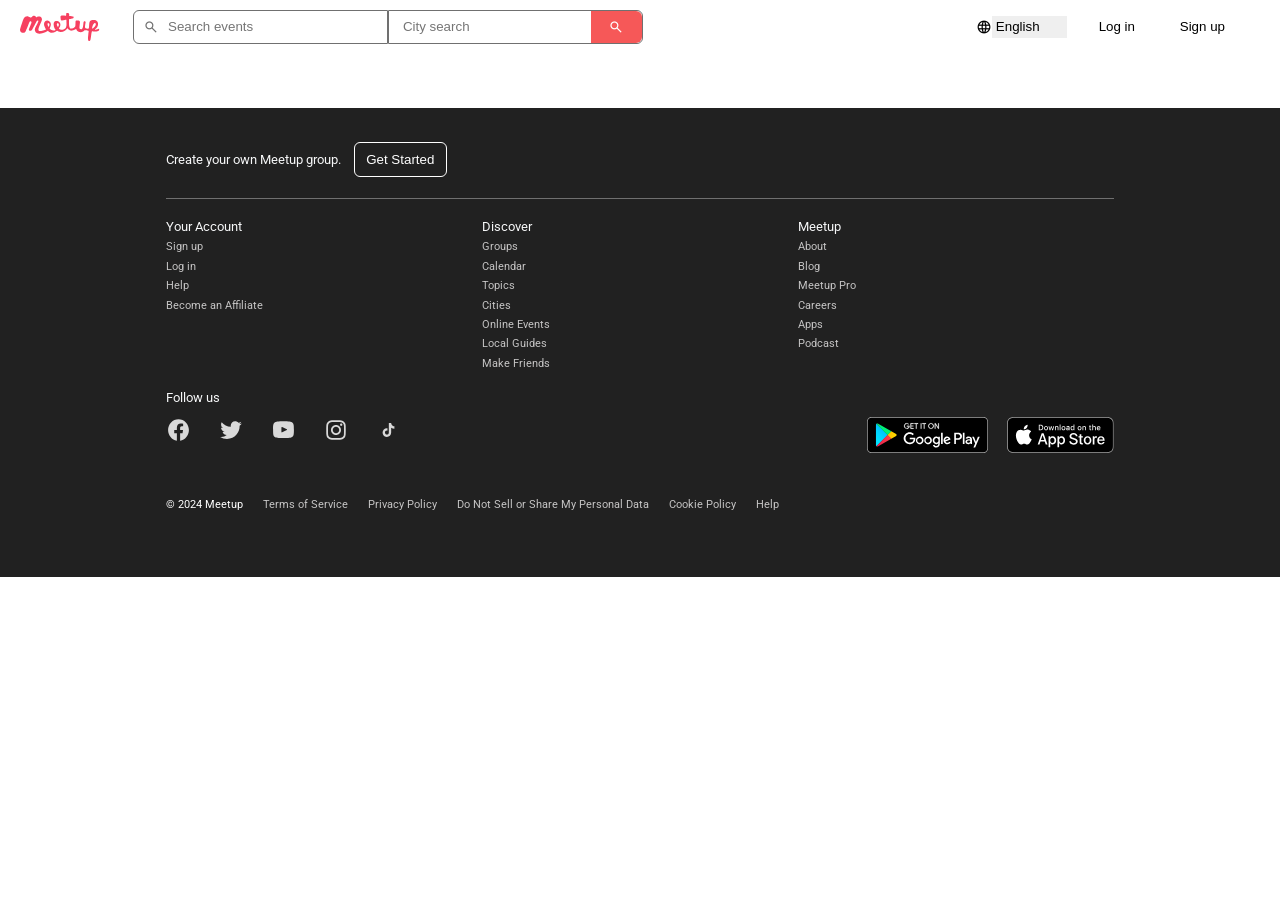
==== secondPage.html @ d99ce8b4 "started a second page" ====
<!DOCTYPE html>
<html lang="en">
<head>
    <meta charset="UTF-8">
    <meta name="viewport" content="width=device-width, initial-scale=1.0">
    <title>Meetup</title>
      <link rel="preconnect" href="https://fonts.googleapis.com">
<link rel="preconnect" href="https://fonts.gstatic.com" crossorigin>
<link href="https://fonts.googleapis.com/css2?family=Roboto:ital,wght@0,100..900;1,100..900&display=swap&subset=cyrillic" rel="stylesheet">
   <link href="https://fonts.googleapis.com/css2?family=Material+Symbols+Outlined" rel="stylesheet">
    <link href="styles/style.css" rel="stylesheet"/>
</head>
<body>

    
    <header>

        <div class="leftHeader">
        <img id="imageMeetup" src="assets/images/SVG.svg" alt="images"/>

        <div class="divSearchEvents">
            <button class="searchEventsBtn">
        <span id="iconHeader" class="material-symbols-outlined">
search
</span>
</button>
        <input type="text" class="searchEventsInput" value="" placeholder="Search events"/>
        </div>

        <div class="divSearchOrt">
<input type="text" class="searchOrt" value="" placeholder="City search"/>
 <button class="searchOrtBtn"> <span id="iconHeader" class="material-symbols-outlined">
search
</span>
</button>
</div>

</div>

<div class="rightHeader">

    <div class="lenguagesDiv">
<span id="iconHeader" class="material-symbols-outlined">
language
</span>
  <select id="language-switcher">
    <option value="en">English</option>
    <option value="deutsch">Deutsch</option>
    <option value="uk">Українська</option>
    <option value="ru">Русский</option>
  </select>
  </div>

<button class="login">Log in</button>
<button class="signUp">Sign up</button>

</div>
    </header>


<div class="mittelTugeser">

<!-- add hear carts -->

</div>
    
<div class="footer">

    <div class="topFooter">
        <p>Create your own Meetup group.</p>
        <button class="getStarted">Get Started</button>
    </div>
    
<div class="linieFooter"></div>

    <div class="mittelFooter">

        <div class="containerForLinks">
            <p id="titel">Your Account</p>
<p>Sign up</p>
<p>Log in</p>
<p>Help</p>
<p>Become an Affiliate</p>
</div>
         <div class="containerForLinks">
           <p id="titel">Discover</p>
<p>Groups</p>
<p>Calendar</p>
<p>Topics</p>
<p>Cities</p>
<p>Online Events</p>
<p>Local Guides</p>
<p>Make Friends</p>
    </div>
         <div class="containerForLinks">
          <p id="titel">Meetup</p>
<p>About</p>
<p>Blog</p>
<p>Meetup Pro</p>
<p>Careers</p>
<p>Apps</p>
<p>Podcast</p>
    </div>
    </div>

    <p id="follow">Follow us</p>

<div class="iconsForFooter">
    <div class="smallIcons">
        <img src="assets/icons/link_Facebook.svg" alt="icons">
        <img src="assets/icons/linkTwitter.svg" alt="icons">
        <img src="assets/icons/link_YouTube.svg" alt="icons">
        <img src="assets/icons/link_Instagram.svg" alt="icons">
     <img src="assets/icons/link_TikTok.svg" alt="icons">
    </div>
    <div class="labelApp">
       <img src="assets/icons/googlePlay.svg" alt="icons">
        <img src="assets/icons/appStore.svg" alt="icons">
    </div>
</div>
<div class="bottomForFooter">
    <p id="date">© 2024 Meetup</p>
    <p>Terms of Service</p>
    <p>Privacy Policy</p>
    <p>Do Not Sell or Share My Personal Data</p>
    <p>Cookie Policy</p>
    <p>Help</p>
</div>
</div>
    <script src="scripts/script.js"></script>
</body>
</html>
---- styles/style.css ----
* {
    margin: 0;
    padding: 0;
    box-sizing: border-box;
    min-width: 0;
}
html {
font-size: clamp(12px, 1vw, 16px);
}
body {
    width: 100%;
    display: flex;
    flex-direction: column;
    align-items: center;
       font-family: 'Roboto', sans-serif;
}
 h1 {
    font-size: 2.6rem;
}
h2 {
font-size: 1.75rem;
}
h3{
font-size: 1.25rem;
}
h4{
font-size: 1.1rem;
}
p {
    font-size: 1rem;
}
 .green, .greenText {
    color: rgba(0, 121, 138, 1);
}
#greyString {
    color: rgba(112, 112, 112, 1);
}
input:hover,
input:focus {
    outline: none;
}
.divSearchEvents2 {
  display: none;
}
header {
display: flex;
 justify-content: space-between;
 align-items: center;
width: 100%;
height: 4.2vw;
font-size: 1rem;
}
.leftHeader {
display: flex;
align-items: center;
height: 2,7vw;
}
header img {
    width: 7.8vw;
    padding-left: 1.6vw;
   margin-right: 2.6vw;
    display: flex;
    justify-content: center;
    align-items: center;
    cursor: pointer;
}

.leftHeader input {
    width: 80%;
    border: none;
}
.searchOrt{
padding-left: 1.1vw;
}
.leftHeader button {
    display: flex;
justify-content: center;
    align-items: center;
    border: none;
     cursor: pointer;
}
.searchEventsBtn {
    background-color: transparent;
      color: rgba(112, 112, 112, 1);
      padding: 0.7vw;
}
#iconHeader {
    font-size: 1.25rem;
}
.searchOrtBtn,.searchEventsBtn2{
     border-top-right-radius: 6px;
    border-bottom-right-radius: 6px;
    background-color: rgba(246, 88, 88, 1);
      color: white;
       border: none;  
       display: flex;
       justify-content: center;
       align-items: center;
       width: 20%;
}

.leftHeader button:hover {
    color: black;
    transition: 0.2s;
}
.leftHeader button:active{
    background-color: rgb(206, 203, 203);
    transition: 0.3s;
}
.divSearchEvents, .divSearchOrt {
    display: flex;
    border:1px solid rgba(112, 112, 112, 1);
     transition: all 0.3s ease;
     width: 19.9vw;
     height: 2.7vw;
}
 .divSearchEvents {
    border-top-left-radius: 6px;
    border-bottom-left-radius: 6px;
 }
.divSearchOrt {
   border-top-right-radius: 6px;
   border-bottom-right-radius: 6px;
    }

.rightHeader {
    display: flex;
    align-items: center;
    flex-shrink: 1; 
    gap: clamp(0.75rem, 1.5vw, 1.5vw);
    margin-right: 3.3vw;
}
.lenguagesDiv {
    display: flex;
    align-items: center;
}
#language-switcher{
    border: none;
    appearance: none;
    padding: 0.3vw;
}
.rightHeader button {
    cursor: pointer;
justify-content: center;
    align-items: center;
border: none;
    background-color: transparent;
    padding: 0.52vw 1vw;
      border-radius: 6px;
}
.rightHeader button:hover{
    background-color: rgba(0, 121, 138, 1);
    color: white;
    transition: 0.2s;
}
.rightHeader button:active{
    background-color: rgb(2, 71, 80);
    transition: 0.2s;
}

/* ----------- 2 часть -----------*/
.mittelTugeser {
       display: flex;
    flex-direction: column;
     width: 79.1vw;
}
.containerForButtonNextPage{
    display: flex;
    flex-wrap: wrap;
    align-items: center;
   margin-top: 6vw;
   margin-bottom: 5.3vw;
    gap: 3.6vw;
}
.nextPageLeft {
    display: flex;
    flex-direction: column;
    gap: 1.6vw;
    width: 39.7vw;
    padding-right: 0.5vw;
}

.nextPageLeft p {
    line-height: 1.5;
}
.joinMeetup {
    color:white;
    background-color: rgba(0, 121, 138, 1);
    border-radius: 5px;
    width: 8.3vw;
   padding: 0.52vw 1vw;
    border: none;
    cursor: pointer;
}
.nextPageRight {
    display: flex;
    justify-content: center;
align-items: center;
}
.nextPageRight img{
   width: 24.6vw;
   height: 17.8vw;
}

/* ----------- 3 часть -----------*/

.leftEditSearch, .carts, .goingAndPrice {
    display: flex; 
    align-items: center; 
}

.editSearchOrt, .editSearchOrtBtn {
    background-color: transparent;
    border: none;
    color: rgba(0, 121, 138, 1);
     font-size: 1rem;
}
.goingAndPrice, .goingAndPrice span, #calender {
display: flex;
  align-items: center;
}
.goingAndPrice {
  gap:0.99rem;  
}
.goingAndPrice span {
gap: 0.39rem;
}
.eventsNearDiv, .upcomingOnlineEventsDiv{
    display: flex;
    flex-wrap: wrap;
     gap: clamp(1rem, 2vw, 2.4vw);
     justify-content: space-between;
}

.topEditSearchOrt, .upcomingTitel {
      display: flex; 
    align-items: center; 
    width: 100%;
    justify-content: space-between;
    padding: 1rem 0;
}
.upcomingOnlineEventsDiv {
    margin-top: 2.6vw;
    margin-bottom: 1.6vw;
}

.divEditSearchOrt{
    display: flex;
    align-items: center;
    padding: 0.8vw;
    border-radius: 6px;
    background-color: rgba(151, 202, 209, 0.12);
    width: 15.4vw;
    font-size: 1.2rem;
    margin-left: 1vw;
}
.editSearchOrt{
    flex: 1;
    min-width: 0;
}

.editSearchOrtBtn{
    display: flex;
    justify-content: center;
    align-items: center;
}
.editSearchOrtBtn span {
    font-size: clamp(16px, 1.5vw, 22px);
}

.editSearchOrt::placeholder {
    color: rgba(0, 121, 138, 1);
}
.carts{
    flex-direction: column;
    justify-content: flex-start;
    align-items: flex-start;
    width: 18vw;
    min-width: 220px;
    min-height: 26.4vw;
   gap:0.75rem;
}
.textCarts {
     flex-direction: column;
    justify-content: flex-start;
    align-items: flex-start;
     min-width: 220px;  
display: flex;
    padding-right: 1vw;
}
.carts img {
  width: 100%;
  height: auto;
  object-fit: cover;
}
#stringCategory{
    display: flex;
    align-items: center;
    color: rgba(112, 112, 112, 1);
    height: 2.6vw 3.7vw;
}
#calender {
    gap: 0.5rem;
}
/*--------- 4 часть  -----------*/

#hendHochImg {
   display: none;
  }
.conteiner-MeetUp {
    background-color: rgba(151, 202, 209, 0.08);
    display: flex;
    justify-content: center;
    align-items: center;
    height: auto;
    width: 100%;
    margin: 3.4vw 0 4.2vw 0;
    padding: 2.4vw ;
}

.right-MeetUp {
    width: 48.9vw;
    padding-right: 4.9vw;
    display: flex;
    flex-direction: column;
    gap: 1vw;
     line-height: 1.5;
}
.hendHochImg2 {
    width: 22.5vw;
    height: 13vw;
    margin: 1.3vw 0;
}
.signUpRed{
    color: white;
    background-color: rgba(227, 35, 89, 1);
    border-radius: 5px;
    border: none;
    width: 12.7vw;
    height: 2.6vw;
}

/*--------- 5 часть  -----------*/
.exploreCategories {
display: flex;
align-items: center;
flex-wrap: wrap;
justify-content: center;
gap:1rem;
margin-bottom: 4.2vw;
margin-top: 1.6vw;
}
.iconWithText{
display: flex;
flex-direction: column;
justify-content: center;
align-items: center;
text-align: center;
width: 8.4rem;
height: 7rem;
line-height: 1.5;
background-color: rgba(151, 202, 209, 0.08);
padding: 1.4rem;
}

.iconWithText img {
width: 20px;
height: 20px; 
}
#popularString {
    margin-top: 1vw;
    margin-bottom: 1.9vw;
    color: rgba(112, 112, 112, 1);
}

.containerForCities {
    display: flex;
    gap: 2.8vw;
}
.popularCitie {
    display: flex;
    flex-direction: column;
    justify-content: center;
    align-items: center;
    gap: 1.6vw;
    margin-bottom: 4.2vw;
}
.popularCitie img {
    width: 13.6vw;
}

.discoverAndStart {
    display: flex;
    gap: 2.1vw;
    width: 100%;
    margin-top: 1.6vw;
    margin-bottom: 4.2vw;
}
.conteinerForGroups{
    display: flex;
    gap:1.6vw;
     background-color: rgba(151, 202, 209, 0.08);
     width: 38.4vw;
     padding: 2.1vw 0 1.6vw 1.6vw;
}
.discoverText {
    display: flex;
    flex-direction: column;
    min-height: 8.2vw;
    height: auto;
    gap:1rem;
}
#iconForDiscover {
    font-size: 2.7vw;
    color: rgba(0, 130, 148, 1);
}

/*--------- 6 часть  -----------*/

.containerFriends{
    display: flex;
    gap: 2.1vw;
}
.frendString {
    margin-top: 1.05vw;
    margin-bottom: 1.85vw;
}
.oneCartinFrends img {
    width: 24.9vw;
    margin-bottom: 1.6vw;
    border-radius: 8px;
}
.oneCartinFrends p {
    padding: 0.8vw 0 1.05vw 0;
    width: 24.5vw;
}
.oneCartinFrends h4 {
width: 19.3vw;
}
.oneCartinFrends a{
    color: rgba(0, 130, 148, 1);
    text-decoration: none;
}


/*--------- footer  -----------*/


.footer{
    background-color: rgba(33, 33, 33, 1);
    width: 100%;
    color: rgba(246, 247, 248, 1);
    display: flex;
    flex-direction: column;
    justify-content: center;
    margin-top: 4.26vw;
    padding: 1.05vw 12.96vw 2.6vw;
}
#linie {
    height: 1px;
    width: 100%;
    color: rgba(112, 112, 112, 1);
}
.topFooter, .mittelFooter, .iconsForFooter, .bottomForFooter {
    display: flex;
}
.topFooter {
    margin-bottom: 1.6vw;
    align-items: center;
    gap: 1vw;
    padding: 1.6vw 0;
    border-bottom: 1px solid rgba(112, 112, 112, 1);
}
.mittelFooter {
    margin-bottom: 1.6vw;
}
.getStarted {
    background-color: transparent;
    color: white;
    padding: 0.7vw 0.9vw;
    border: 1px solid rgba(255, 255, 255, 1);
    border-radius: 6px;
}

#titel {
    color: rgba(246, 247, 248, 1);
    font-size: 1rem;
}
.containerForLinks {
    display: flex;
    flex-direction: column;
    gap:0.5vw;
    width: 24.7vw;
}
.containerForLinks p{
    font-size: 0.87rem;
    color: rgba(197, 196, 196, 1);
}

 .iconsForFooter{
    justify-content: space-between;
    margin: 0.95vw 0  3.5vw 0;
}
.smallIcons {
width: 18.4vw;
 height: 2vw;
 justify-content: space-between;
 display: flex;
}
.labelApp {
width: 19.3vw;
gap: 1.5vw;
display: flex;
justify-content: space-between;
}
.bottomForFooter{
    gap: 1.57vw;
    margin-bottom: 2.6vw;
}
.bottomForFooter p{
    font-size: 0.87rem;
    color: rgba(197, 196, 196, 1);
}
#date {
    color: rgba(255, 255, 255, 1);
}
/* ################################ */
@media (max-width: 1210px){
    .eventsNearDiv, .upcomingOnlineEventsDiv {
      gap: clamp(1rem, 2vw, 2.3vw);
    }
    .carts {
 width: 23vw;
    }
    .iconWithText img {
       width: 1.5vw;
height: 1.5vw; 
    }
   .joinMeetup {
    width: 12vw;
}
}

@media (max-width: 900px) {
     header {
        height: auto;
        padding-top: 1vw;
    }
header img {
    width: 15vw;
    margin-right: 1vw;
}
.leftHeader {
height: 5vw;
}
.searchOrt{
padding-left: 1vw;
}
.searchEventsBtn {
      padding: 0.6vw;
}
.divSearchEvents, .divSearchOrt {
     width: 21vw;
     height: 5vw;
}
.rightHeader {
    gap: clamp(0.4rem, 0.8vw, 1vw);
    margin-right: 2vw;
}
.rightHeader button {
    padding: 0.5vw 0.5vw;
      border-radius: 6px;
}
  .joinMeetup {
    width: 16vw;
}
 .carts {
 width: 35vw;
    }
     .iconWithText img {
       width: 20px;
height: 20px; 
    }
    .containerForCities{
        flex-wrap: wrap;
        justify-content: center;
    }
    .popularCitie img {
    width: 22vw;
}
.bottomForFooter{
    gap: 1.3vw;
}
.bottomForFooter p{
    font-size: 0.72rem;
}
}


@media (max-width: 600px){
    .rightHeader {
        margin-right: 1vw;
    }
    .divSearchEvents, .divSearchOrt {
        width: 22vw;
    }
    .eventsNearDiv, .upcomingOnlineEventsDiv {
width: 100%;
 justify-content: flex-start;
    }
    .textCarts {
width: 100%;
min-width: 55%;
    }
    .carts {
        flex-direction: row;
  width: 100%;
}
.carts img {
width: 24.8vw;
flex-shrink: 0;
border-radius: 5px;
}
.discoverAndStart {
    gap: 3vw;
}
.conteinerForGroups {
    width: 100%;
    gap: 3.8vw;
}
.containerFriends{
    display: flex;
    flex-wrap: wrap;
    width: 100%;
}
.oneCartinFrends, .oneCartinFrends img, .oneCartinFrends p, .oneCartinFrends h4 {
    width: 100%;
    line-height: 1.9;
}
  .bottomForFooter p {
    display: none;
  }
  #date{
    display: block;
  }
.mittelTugeser {
    padding: 4vw;
    width: 100%;
}
}


@media (max-width: 500px) {
    html {
        font-size: 9px;
    }
    p {
        font-size: 1.4rem;
    }
    h2 {
        font-size: 2.3rem;
        padding: 0 4vw;
    }
    h3 {
        font-size: 1.5rem;
    }
    h4 {
        font-size: 1.4rem;
    }
    .oneCartinFrends a {
        font-size: 1.3rem;
    }
    .mittelTugeser {
    padding: 0;
    width: 100%;
}
.containerForButtonNextPage,.carts {
    margin: 0 4vw;
}
    header {
        height: 10.7vw;
    }
    .divSearchEvents, .divSearchOrt {
        height: 0;
        width: 0;
        opacity: 0;
        transform: translateY(+30px); 
        pointer-events: none;
    }
    .leftHeader, .rightHeader, #language-switcher {
        height: 100%;
    }
.leftHeader img{
        width: 30.2vw;
        height: 100%;
    }
    #iconHeader {
    font-size: 1.42rem;
}
.rightHeader button {
    padding: 1.74vw 3.5vw;
}
    .divSearchEvents2 {
        display: flex;
          display: flex;
  align-items: center;
        border: 1px solid rgba(112, 112, 112, 1);
        border-radius: 8px;
        margin: 2.8vw 4vw;
        height: 2.7vw;
        height: 10.7vw;
    }
    #searchEvents2img {
      color: rgba(112, 112, 112, 1);
      padding-left: 2.5vw;
    }
    .searchEventsInput2{
        height: 100%;
        border: none;
        padding: 1vw;
        font-size: 1.7rem;
    }
    .searchEventsBtn2{
        width: 10.7vw;
        height: 100%;
        margin-left: auto;
    }
    .searchEventsBtn2:hover{
        color: black;
          transition: 0.2s;
    }
    .searchEventsBtn2:active{
        background-color: rgb(206, 203, 203);
    transition: 0.2s;
    }
    .nextPageLeft p{
        line-height: 2;
        padding-right: 2.8vw;
    }
    .containerForButtonNextPage{
    padding-left: 1vw;
    }
    .nextPageLeft, .nextPageRight {
        width: 100%
    }
    .nextPageRight img{
   width: 54.8vw;
   height: 38.9vw;
}
.joinMeetup {
  margin: 2vw auto;
  padding: 2vw;
  width: 30%;
}
.nextPageLeft {
    gap: 3.8vw;
    margin-top: 8.9vw;
}
.divEditSearchOrt {
    width: 41.9vw;
    height: 7.7vw;
    margin-left: 1.22vw;
}
.editSearchOrt {
    font-size: 1.7rem;
padding: 1.8vw;
}
.green {
    display: none;
}
.eventsNearDiv, .upcomingOnlineEventsDiv {
    gap: 0;
}
.carts {
    border-top: 1px solid rgba(217, 217, 217, 1);
    height: auto;
    padding:3.7vw 0 7.4vw;
    min-height: 0;
}
.textCarts span{
display: none;
}
.exploreCategories {
margin-bottom: 11.2vw;
}
.iconWithText {
    width: 34.4vw;
    height: 28.6vw;
    padding: 4.3vw 6.8vw;
    gap: 1.1vw;
}
#popularString {
padding: 2vw 4vw 1.5vw 4vw;
line-height: 2;
margin: 0;
}
 .popularCitie img {
    width: 39vw;
}
.conteiner-MeetUp {
     padding: 4vw 4vw 8.2vw 4vw;
     margin-bottom: 0;
  }
#hendHochImg2 {
    display: none;
}
  .right-MeetUp {
    width: 100%;
    line-height: 1.9;
    gap: 0;
  }
  .signUpRed {
    width: 49vw;
    height: 10.2vw;
    align-self: center;
    margin-top: 5.6vw;
  }
  #hendHochImg {
    display: block;
    width: 60.7vw;
    align-self: center;
    margin-bottom: 1.6vw;
  }
  .discoverAndStart {
    flex-wrap: wrap;
  }
  .conteinerForGroups{
margin: 0 4vw;
gap: 0;
padding: 5.1vw 0 3.8vw 0;
  }
  .discoverText{
padding-right: 15.5vw;
gap: 2.5vw;
  }
  #greyDiscoverText {
    color: rgba(33, 33, 33, 1);
    line-height: 1.4;
  }
  #iconForDiscover {
font-size: 6.5vw;
margin: 0 3.8vw;
  }
  .frendString {
display: none;
  }
  
 .containerFriends{
    padding: 6.4vw 4vw 26.3vw 4vw;
    gap: 11.4vw;
  }
  .containerFriends h4{
   padding-right: 33vw; 
  }
  #greyString {
padding: 2.9vw 22.5vw 3.9vw 0;
  }
  .labelApp {
    display: none;
  }
  .containerForLinks p {
line-height: 2;
font-size: 1.5rem;
  }
.footer{
width: 100%;
padding:0 1.8vw 0 6vw;
}
.topFooter p, #titel, #follow {
    font-size: 1.8rem;
}
.topFooter{
justify-content: space-between;
padding: 5.1vw 0;
border: none;
}
#date{
    font-size: 1.5rem;
    margin-bottom: 6.6vw;
}
.getStarted{
padding: 2.4vw 3.6vw;
}
.mittelFooter{
width: 100%;
justify-content: space-between;
margin-bottom: 4.1vw;
white-space: nowrap;
}
.iconsForFooter{
justify-content: flex-start;
}
.smallIcons{
height: auto;
gap: 8.3vw;
width: 100%;
justify-content: start;
margin: 3.1vw 0 13vw 0;
}
.linieFooter {
    height: 1px;
    background-color: rgba(112, 112, 112, 1);
    width: 72%;
    margin-bottom: 8.5vw;
}
}
/* ################################ */
p, h1, h2, h3, h4 {
  overflow-wrap: break-word;
}


/* ############## SecondPage ################## */
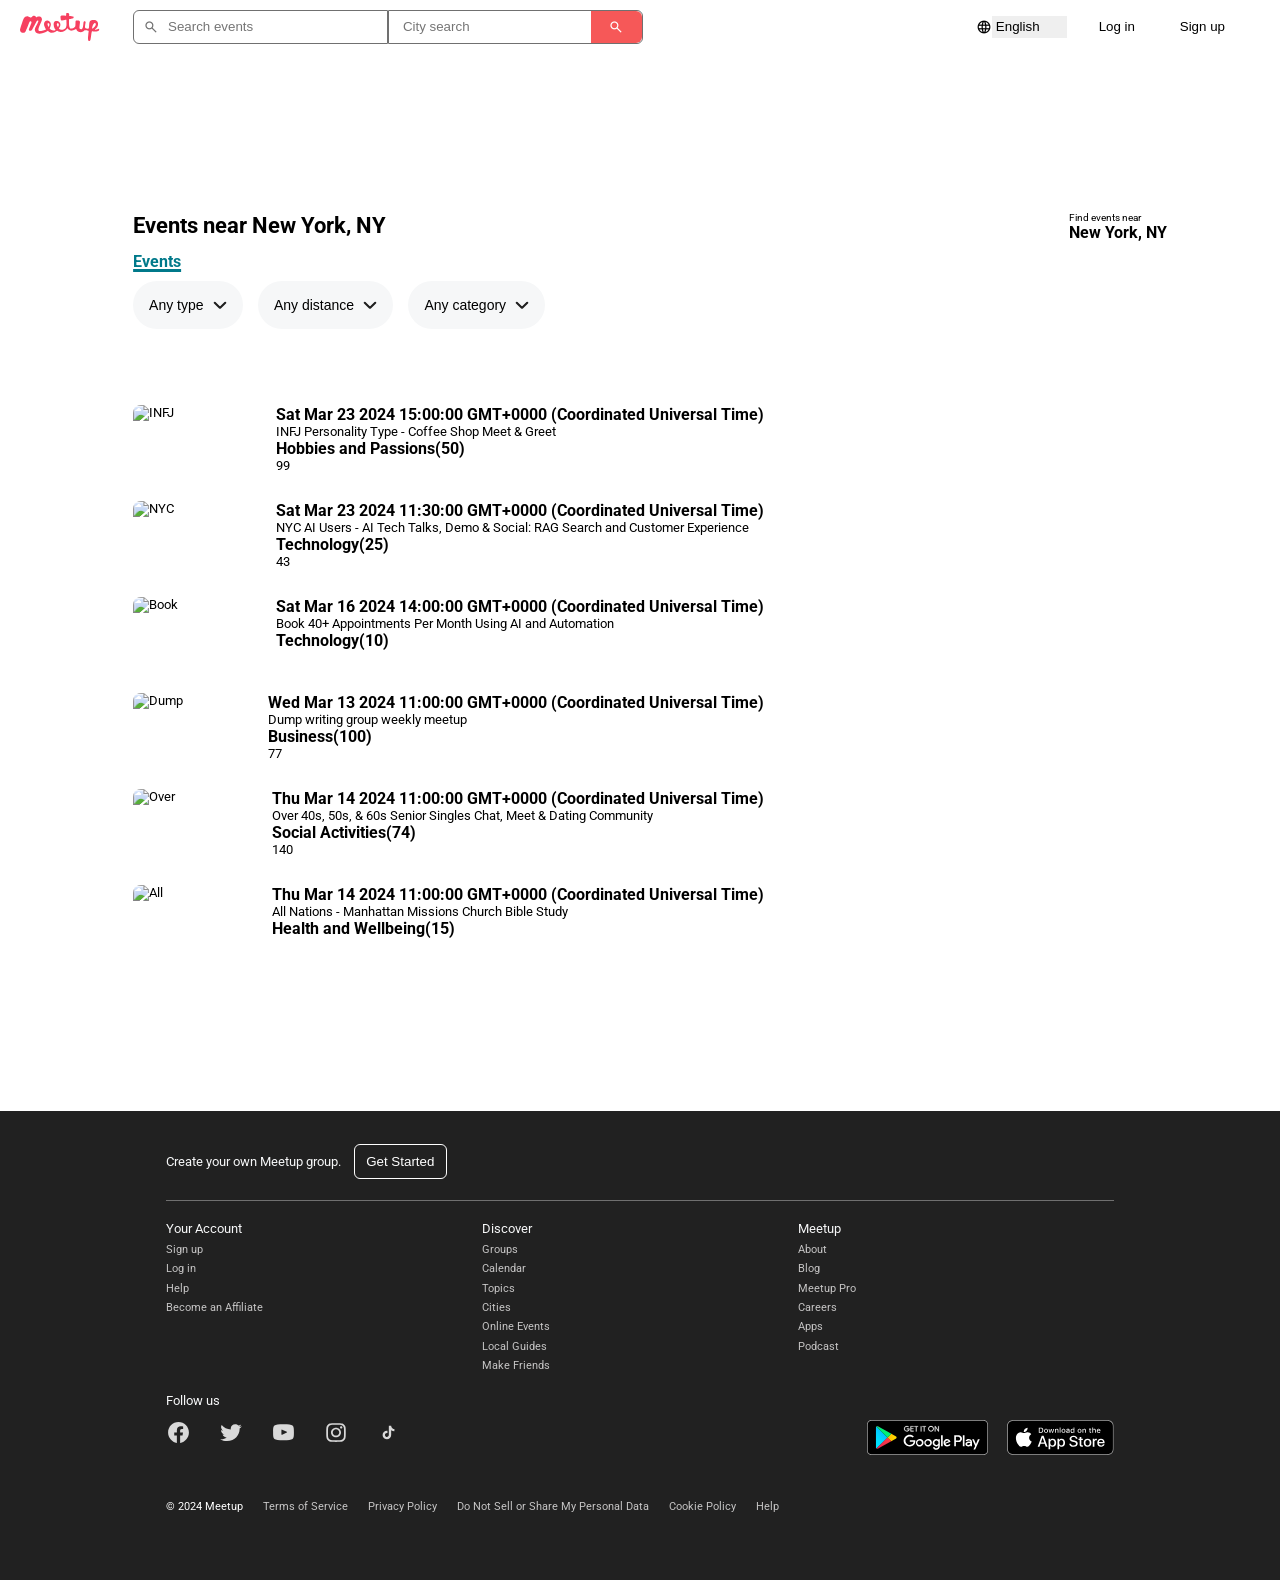
==== commit 20a37097: "Created cards for the second screen, styled the top of the second screen, and made it responsive" ====
--- a/secondPage.html
+++ b/secondPage.html
@@ -57,13 +57,47 @@
 </div>
     </header>
 
+<div class="containerForSearch2">
+    <div class="divSearchEvents2">    
+        <span id="searchEvents2img" class="material-symbols-outlined">
+search
+</span>
+        <input type="text" class="searchEventsInput2" value="" placeholder="Search events"/>
+       <button class="searchEventsBtn2">
+        <span class="material-symbols-outlined">
+search
+</span>
+</button>
+</div>
+</div>
 
-<div class="mittelTugeser">
+<div class="mittelTugeserSecond">
 
-<!-- add hear carts -->
+<div class="cartsWithFilter">
+    <div class="titelForFilter">
+<h2>Events near New York, NY</h2>
+<h3>Events</h3>
+    </div>
 
+    <div class="filter">
+        <button id="type">Any type <img src="assets/icons/SVG.svg"/> </button>
+        <button id="distance">Any distance <img src="assets/icons/SVG.svg"/></button>
+        <button id="category">Any category <img src="assets/icons/SVG.svg"/></button>
+    </div>
+
+    <div class="horizontalCards"></div>
+</div>
+
+<div class="rightWithMap">
+<div class="titelForMap">
+     <p>Find events near</p>
+    <h3>New York, NY</h3>
+</div>
+<div class="mapContainer"></div>
 </div>
     
+</div>
+
 <div class="footer">
 
     <div class="topFooter">
--- a/styles/style.css
+++ b/styles/style.css
@@ -525,6 +525,68 @@
     color: rgba(255, 255, 255, 1);
 }
 /* ################################ */
+
+p, h1, h2, h3, h4 {
+  overflow-wrap: break-word;
+}
+
+
+/* ############## SecondPage ################## */
+
+.containerForSearch2 {
+    width: 100%;
+}
+
+.mittelTugeserSecond {
+    display: flex;
+    padding: 12.4vw 8.8vw 6.7vw 10.4vw;
+ width: 100%;
+ justify-content: space-between;
+}
+.titelForFilter h2{
+padding: 0 0 1.05vw 0;
+}
+.titelForFilter h3 {
+    margin-bottom: 0.8vw;
+    text-decoration: underline;
+    text-decoration-thickness: 3px;
+    color: rgb(0, 121, 138);
+}
+.filter {
+    display: flex;
+    gap: 1.2vw;
+}
+.filter button {
+    border: none;
+    background-color: rgba(246, 247, 248, 1);
+    border-radius: 40px;
+    display: flex;
+    align-items: center;
+    justify-content: space-between;
+    padding: 16px;
+    gap:0.7vw;
+    font-size: 14px;
+}
+.titelForMap p{
+font-size: 0.75rem;
+}
+.horizontalCards {
+margin-top: 5.1vw;
+}
+.cartSecondPage{
+    display: flex;
+    justify-content: space-between;
+    padding: 0.8vw 0;
+}
+.cartSecondPage img {
+    width: 10.5vw;
+    height: 5.9vw;
+    border-radius: 8px;
+}
+
+
+/*################  @media  ####################*/
+
 @media (max-width: 1210px){
     .eventsNearDiv, .upcomingOnlineEventsDiv {
       gap: clamp(1rem, 2vw, 2.3vw);
@@ -540,6 +602,8 @@
     width: 12vw;
 }
 }
+
+/* ########## 900px ############ */
 
 @media (max-width: 900px) {
      header {
@@ -596,6 +660,7 @@
 }
 }
 
+/* ########## 600px ############ */
 
 @media (max-width: 600px){
     .rightHeader {
@@ -647,8 +712,18 @@
     padding: 4vw;
     width: 100%;
 }
-}
-
+.filter {
+  gap: 5vw;
+  overflow-x: auto;
+  width: 100%;
+  padding-bottom: 10px;
+}
+.filter button {
+  flex-shrink: 0;
+}
+}
+
+/* ########## 500px ############ */
 
 @media (max-width: 500px) {
     html {
@@ -706,7 +781,7 @@
   align-items: center;
         border: 1px solid rgba(112, 112, 112, 1);
         border-radius: 8px;
-        margin: 2.8vw 4vw;
+        margin: 2.8vw 7.9vw 4vw 5vw;
         height: 2.7vw;
         height: 10.7vw;
     }
@@ -754,7 +829,7 @@
 }
 .nextPageLeft {
     gap: 3.8vw;
-    margin-top: 8.9vw;
+    margin-top: 4.9vw;
 }
 .divEditSearchOrt {
     width: 41.9vw;
@@ -777,8 +852,14 @@
     padding:3.7vw 0 7.4vw;
     min-height: 0;
 }
+.textCarts {
+    gap: 0.5vw;
+}
 .textCarts span{
 display: none;
+}
+#calender {
+    color: #7C6F50;
 }
 .exploreCategories {
 margin-bottom: 11.2vw;
@@ -903,11 +984,16 @@
     width: 72%;
     margin-bottom: 8.5vw;
 }
-}
-/* ################################ */
-p, h1, h2, h3, h4 {
-  overflow-wrap: break-word;
-}
-
-
-/* ############## SecondPage ################## */+.mittelTugeserSecond {
+    padding: 2.8vw 2.8vw 6.6vw 2.8vw;
+}
+.rightWithMap {
+    display: none;
+}
+
+.titelForFilter h3 {
+    font-size: 2.2rem;
+}
+
+
+}
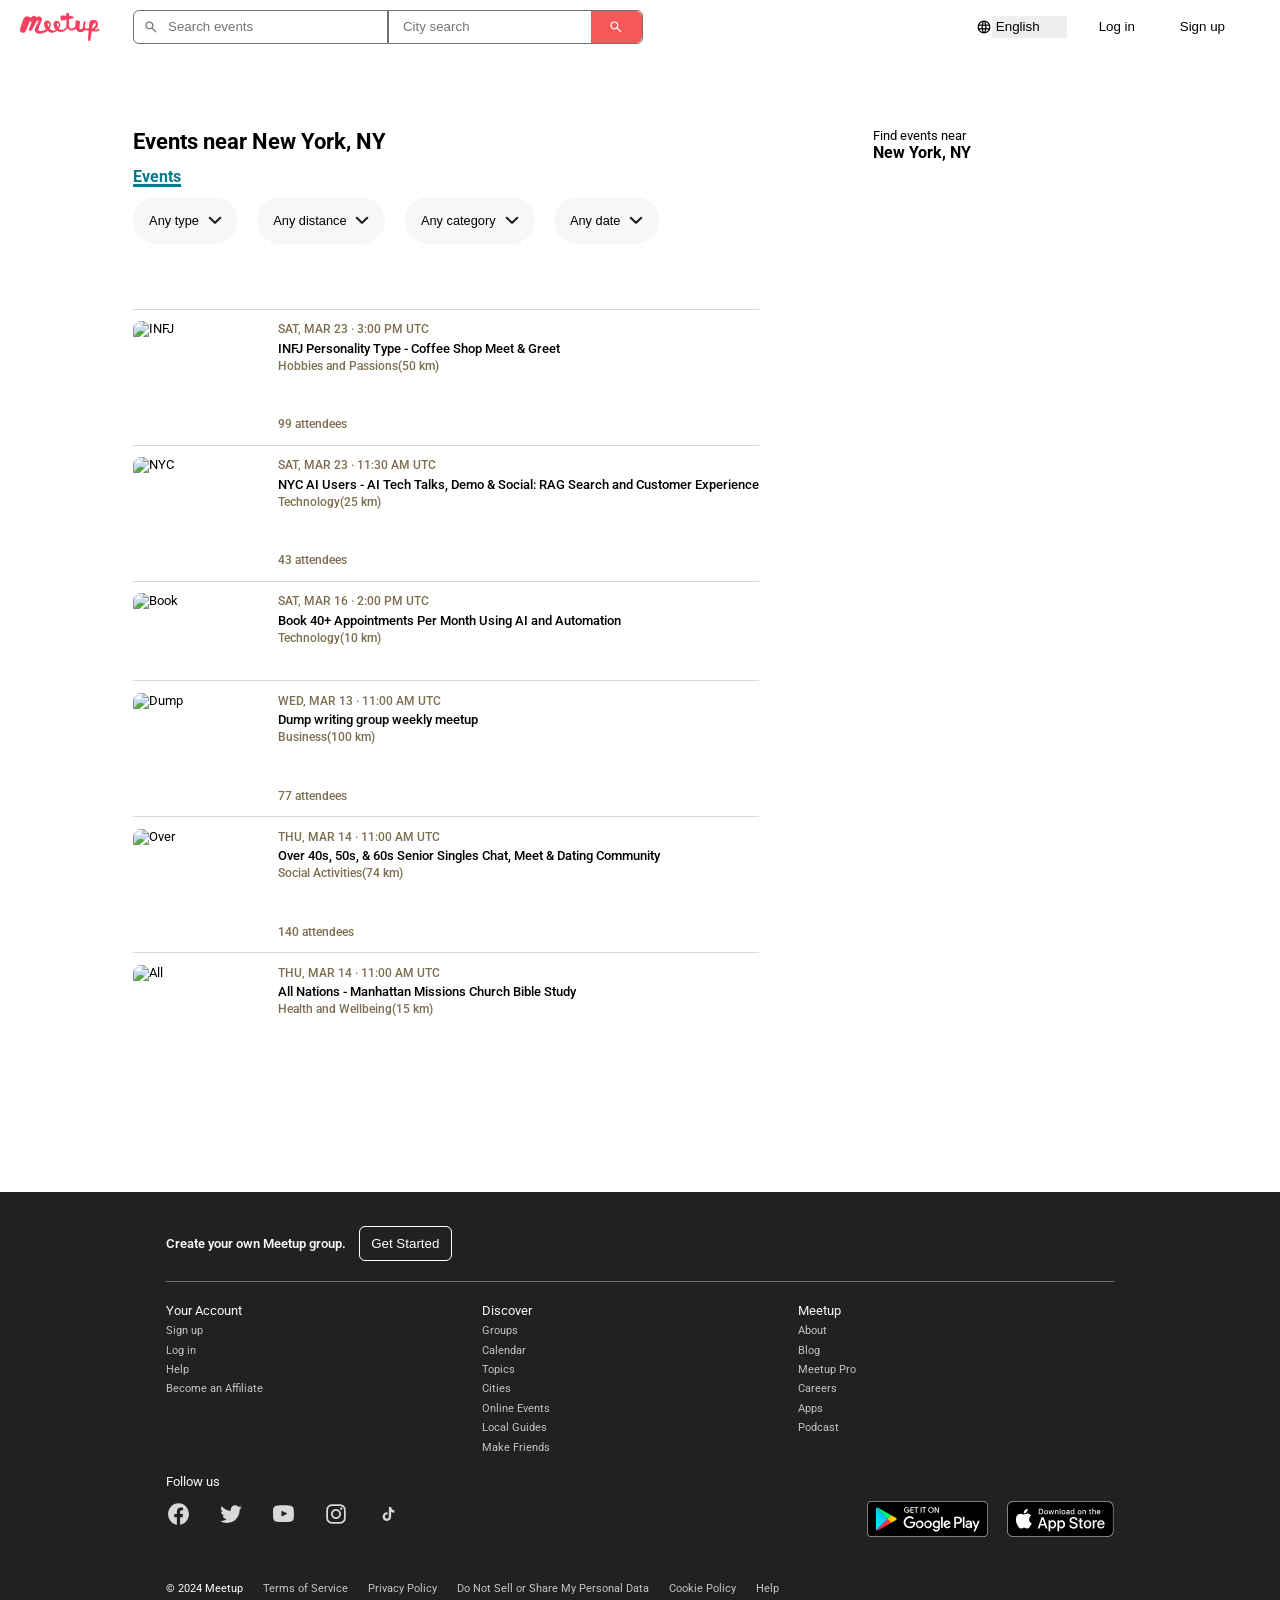
==== commit ba77da8e: "start working on filter buttons" ====
--- a/secondPage.html
+++ b/secondPage.html
@@ -80,9 +80,25 @@
     </div>
 
     <div class="filter">
-        <button id="type">Any type <img src="assets/icons/SVG.svg"/> </button>
-        <button id="distance">Any distance <img src="assets/icons/SVG.svg"/></button>
-        <button id="category">Any category <img src="assets/icons/SVG.svg"/></button>
+       <div class="filterDropdown" data-type="type">
+  <button class="dropdownBtn">Any type <img src="assets/icons/SVG.svg"/></button>
+  <div class="dropdownOptions"></div>
+</div>
+
+<div class="filterDropdown" data-type="distance">
+  <button class="dropdownBtn">Any distance <img src="assets/icons/SVG.svg"/></button>
+  <div class="dropdownOptions"></div>
+</div>
+
+<div class="filterDropdown" data-type="category">
+  <button class="dropdownBtn">Any category <img src="assets/icons/SVG.svg"/></button>
+  <div class="dropdownOptions"></div>
+</div>
+
+<div class="filterDropdown" data-type="day">
+  <button class="dropdownBtn">Any date <img src="assets/icons/SVG.svg"/></button>
+  <div class="dropdownOptions"></div>
+</div>
     </div>
 
     <div class="horizontalCards"></div>
--- a/styles/style.css
+++ b/styles/style.css
@@ -31,9 +31,11 @@
 }
  .green, .greenText {
     color: rgba(0, 121, 138, 1);
+    font-weight: 500;
 }
 #greyString {
     color: rgba(112, 112, 112, 1);
+    
 }
 input:hover,
 input:focus {
@@ -49,11 +51,13 @@
 width: 100%;
 height: 4.2vw;
 font-size: 1rem;
+
 }
 .leftHeader {
 display: flex;
 align-items: center;
 height: 2,7vw;
+
 }
 header img {
     width: 7.8vw;
@@ -68,6 +72,7 @@
 .leftHeader input {
     width: 80%;
     border: none;
+    font-weight: 400;
 }
 .searchOrt{
 padding-left: 1.1vw;
@@ -129,6 +134,7 @@
     flex-shrink: 1; 
     gap: clamp(0.75rem, 1.5vw, 1.5vw);
     margin-right: 3.3vw;
+    font-weight: 500;
 }
 .lenguagesDiv {
     display: flex;
@@ -191,6 +197,7 @@
    padding: 0.52vw 1vw;
     border: none;
     cursor: pointer;
+    font-weight: 400;
 }
 .nextPageRight {
     display: flex;
@@ -257,6 +264,7 @@
 .editSearchOrt{
     flex: 1;
     min-width: 0;
+    font-weight: 600;
 }
 
 .editSearchOrtBtn{
@@ -298,6 +306,7 @@
     align-items: center;
     color: rgba(112, 112, 112, 1);
     height: 2.6vw 3.7vw;
+    font-weight: 500;
 }
 #calender {
     gap: 0.5rem;
@@ -338,6 +347,7 @@
     border: none;
     width: 12.7vw;
     height: 2.6vw;
+    font-weight: 500;
 }
 
 /*--------- 5 часть  -----------*/
@@ -361,6 +371,7 @@
 line-height: 1.5;
 background-color: rgba(151, 202, 209, 0.08);
 padding: 1.4rem;
+font-weight: 500;
 }
 
 .iconWithText img {
@@ -440,6 +451,7 @@
 .oneCartinFrends a{
     color: rgba(0, 130, 148, 1);
     text-decoration: none;
+    font-weight: 400;
 }
 
 
@@ -470,9 +482,11 @@
     gap: 1vw;
     padding: 1.6vw 0;
     border-bottom: 1px solid rgba(112, 112, 112, 1);
+    font-weight: 600;
 }
 .mittelFooter {
     margin-bottom: 1.6vw;
+    font-weight: 400;
 }
 .getStarted {
     background-color: transparent;
@@ -539,7 +553,7 @@
 
 .mittelTugeserSecond {
     display: flex;
-    padding: 12.4vw 8.8vw 6.7vw 10.4vw;
+    padding: 5.8vw 8.8vw 6.7vw 10.4vw;
  width: 100%;
  justify-content: space-between;
 }
@@ -552,11 +566,34 @@
     text-decoration-thickness: 3px;
     color: rgb(0, 121, 138);
 }
+
+/******* FILTER BUTTON *******/
 .filter {
     display: flex;
-    gap: 1.2vw;
-}
-.filter button {
+    gap: 19.4px;    
+}
+.filterDropdown{
+     position: relative;
+  display: inline-block;
+}
+.dropdownOptions {
+  display: none;
+  position: absolute;
+  top: 100%;
+  left: 0;
+  background: white;
+  border: 1px solid #ddd;
+  min-width: 50px;
+  z-index: 3;
+}
+.dropdownOptions .option {
+  padding: 8px 12px;
+  cursor: pointer;
+}
+.dropdownOptions .option:hover {
+  background-color: #f0f0f0;
+}
+.dropdownBtn {
     border: none;
     background-color: rgba(246, 247, 248, 1);
     border-radius: 40px;
@@ -565,23 +602,48 @@
     justify-content: space-between;
     padding: 16px;
     gap:0.7vw;
-    font-size: 14px;
-}
-.titelForMap p{
-font-size: 0.75rem;
+    font-size: 1rem;
+    font-weight: 500;
+   white-space: nowrap;
+}
+.dropdownBtn:hover {
+    background-color: rgb(218, 219, 219);;
+}
+.dropdownBtn:active {
+    background-color: rgb(163, 163, 163);;
+}
+.textGreyAndSmall{
+font-size: 0.9rem;
+color: rgba(124, 111, 80, 1);
+
 }
 .horizontalCards {
 margin-top: 5.1vw;
 }
 .cartSecondPage{
     display: flex;
-    justify-content: space-between;
-    padding: 0.8vw 0;
+    padding: 0.9vw 0;
+    border-top: 1px solid rgba(217, 217, 217, 1);
+    gap:0.8vw;
 }
 .cartSecondPage img {
-    width: 10.5vw;
-    height: 5.9vw;
+   width: 10.5vw;
+   height: 5.9vw;
+    object-fit: cover;
     border-radius: 8px;
+     flex-shrink: 0;
+}
+.mapContainer {
+    height: 19vw; /*285px*/
+    width: 23vw; /*350px*/
+    margin-top: 0.9vw;
+}
+.textCartSecondPage {
+    font-weight: 500;
+    display: flex;
+    flex-direction: column;
+    gap: 3.2vw;
+    line-height: 1.5;
 }
 
 
@@ -600,6 +662,9 @@
     }
    .joinMeetup {
     width: 12vw;
+}
+.filter button {
+font-size: 1.1rem;
 }
 }
 
@@ -658,6 +723,11 @@
 .bottomForFooter p{
     font-size: 0.72rem;
 }
+.cartSecondPage img {
+    width: 25vw;
+    height: 14vw;
+     object-fit: cover;
+}
 }
 
 /* ########## 600px ############ */
@@ -713,14 +783,20 @@
     width: 100%;
 }
 .filter {
-  gap: 5vw;
   overflow-x: auto;
   width: 100%;
   padding-bottom: 10px;
+  margin-top: 3vw;
+  flex-shrink: 0;
+  scroll-behavior: smooth;
 }
 .filter button {
   flex-shrink: 0;
-}
+   white-space: nowrap;
+  font-size: 1.2rem;
+  min-width: 118px
+}
+
 }
 
 /* ########## 500px ############ */
@@ -994,6 +1070,7 @@
 .titelForFilter h3 {
     font-size: 2.2rem;
 }
-
-
+.filter button{
+font-size: 1.5rem;
+}
 }
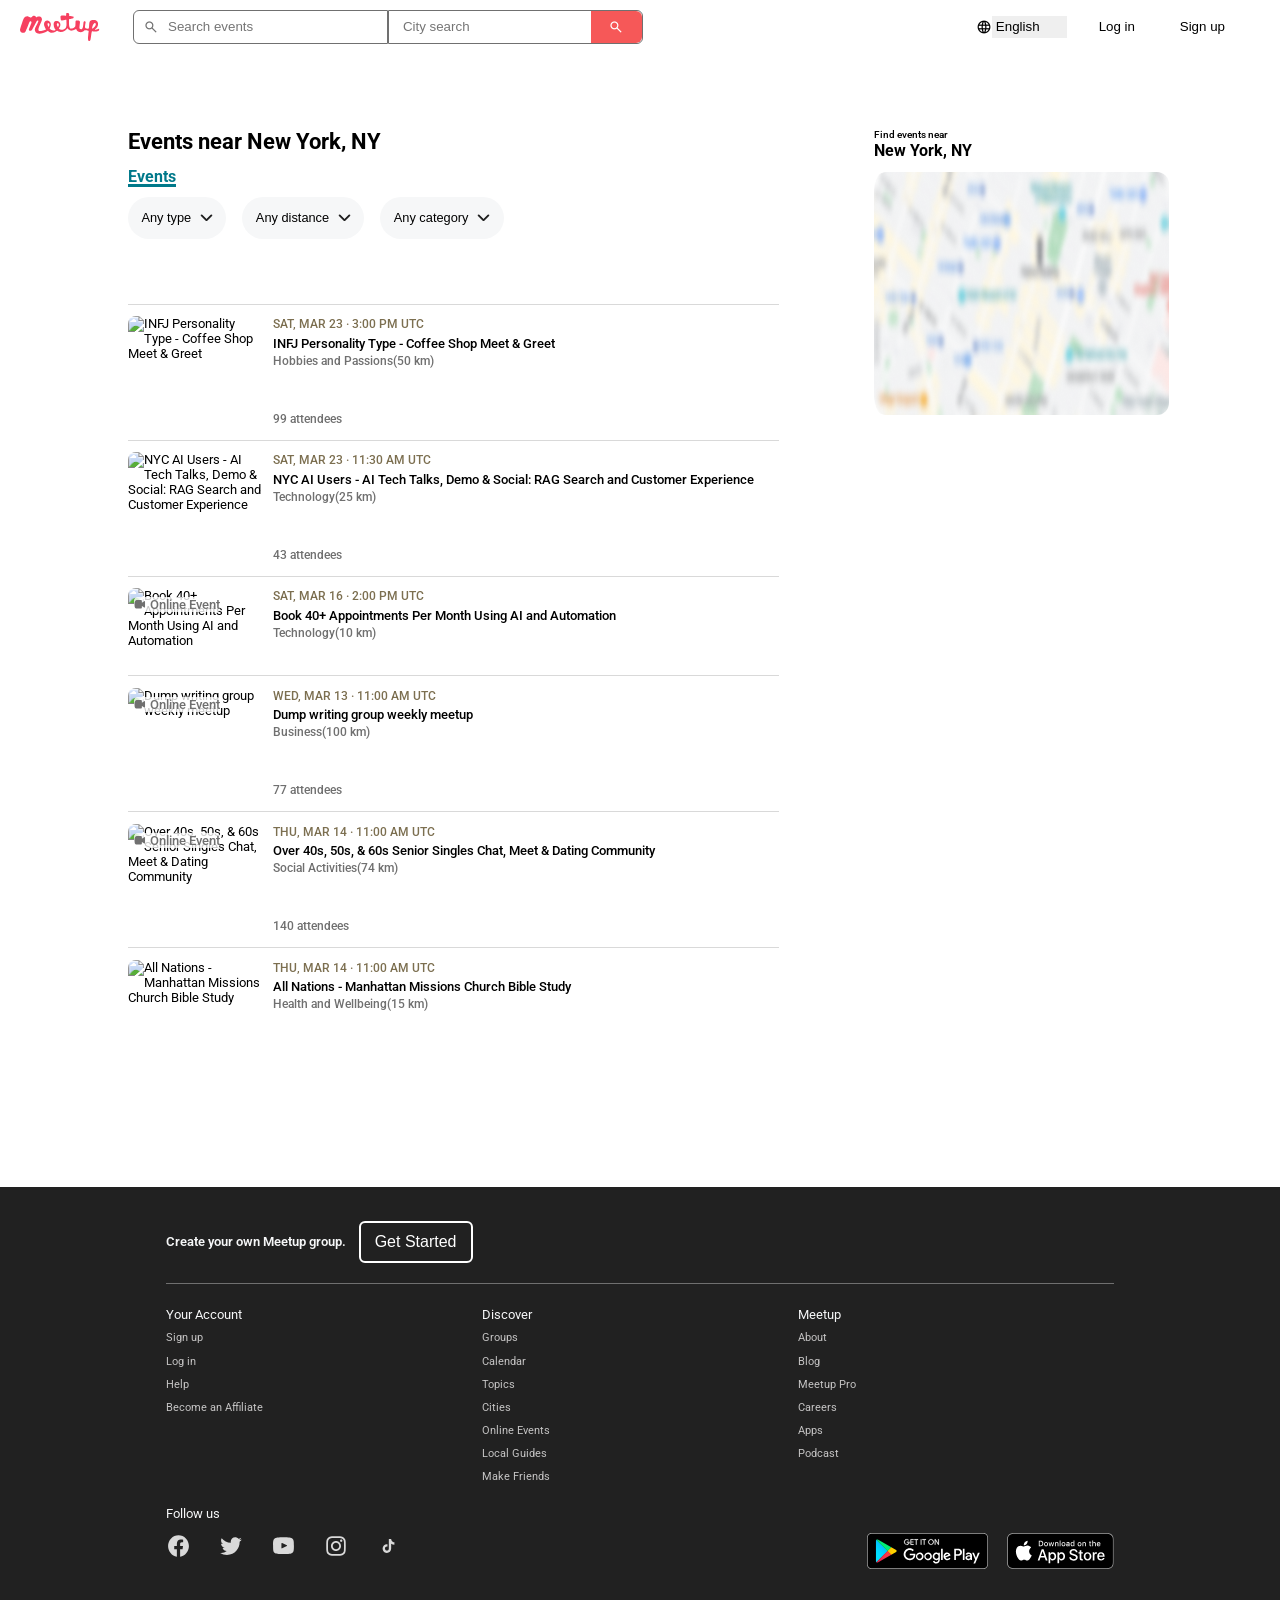
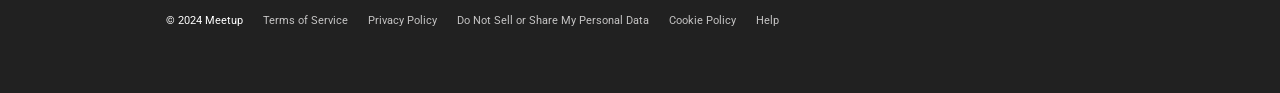
==== commit 5597bb1c: "Only the map remains to be finalized" ====
--- a/secondPage.html
+++ b/secondPage.html
@@ -73,6 +73,8 @@
 
 <div class="mittelTugeserSecond">
 
+    <div class="leftmittelTugeserSecond">
+
 <div class="cartsWithFilter">
     <div class="titelForFilter">
 <h2>Events near New York, NY</h2>
@@ -80,25 +82,15 @@
     </div>
 
     <div class="filter">
-       <div class="filterDropdown" data-type="type">
-  <button class="dropdownBtn">Any type <img src="assets/icons/SVG.svg"/></button>
-  <div class="dropdownOptions"></div>
+  <button class="dropdownBtn" data-type="type">Any type <img src="assets/icons/SVG.svg"/></button>
+  <button class="dropdownBtn" data-type="distance">Any distance <img src="assets/icons/SVG.svg"/></button>
+  <button class="dropdownBtn" data-type="category">Any category <img src="assets/icons/SVG.svg"/></button>
 </div>
-
-<div class="filterDropdown" data-type="distance">
-  <button class="dropdownBtn">Any distance <img src="assets/icons/SVG.svg"/></button>
-  <div class="dropdownOptions"></div>
-</div>
-
-<div class="filterDropdown" data-type="category">
-  <button class="dropdownBtn">Any category <img src="assets/icons/SVG.svg"/></button>
-  <div class="dropdownOptions"></div>
-</div>
-
+<!--
 <div class="filterDropdown" data-type="day">
   <button class="dropdownBtn">Any date <img src="assets/icons/SVG.svg"/></button>
   <div class="dropdownOptions"></div>
-</div>
+</div>-->
     </div>
 
     <div class="horizontalCards"></div>
@@ -109,9 +101,12 @@
      <p>Find events near</p>
     <h3>New York, NY</h3>
 </div>
-<div class="mapContainer"></div>
+<div class="mapContainer">
+    <a href=""></a>
+</div>
 </div>
     
+</div>
 </div>
 
 <div class="footer">
--- a/styles/style.css
+++ b/styles/style.css
@@ -153,6 +153,7 @@
     background-color: transparent;
     padding: 0.52vw 1vw;
       border-radius: 6px;
+      font-weight: 500;
 }
 .rightHeader button:hover{
     background-color: rgba(0, 121, 138, 1);
@@ -192,9 +193,9 @@
 .joinMeetup {
     color:white;
     background-color: rgba(0, 121, 138, 1);
-    border-radius: 5px;
-    width: 8.3vw;
-   padding: 0.52vw 1vw;
+    border-radius: 8px;
+    width: 8.5vw;
+   padding: 0.8vw 1.2vw;
     border: none;
     cursor: pointer;
     font-weight: 400;
@@ -265,6 +266,8 @@
     flex: 1;
     min-width: 0;
     font-weight: 600;
+    font-size: 1.2rem;
+    font-family:  'Roboto', sans-serif;
 }
 
 .editSearchOrtBtn{
@@ -289,12 +292,20 @@
    gap:0.75rem;
 }
 .textCarts {
+    display: flex;
      flex-direction: column;
     justify-content: flex-start;
     align-items: flex-start;
      min-width: 220px;  
-display: flex;
-    padding-right: 1vw;
+    line-height: 2;
+    padding-right: 2vw;
+}
+.textCarts h3 {
+    line-height: 1.2;
+}
+.forBlackText span, #calender span {
+    color: rgba(112, 112, 112, 1);
+    font-size: 1.2rem;
 }
 .carts img {
   width: 100%;
@@ -305,7 +316,7 @@
     display: flex;
     align-items: center;
     color: rgba(112, 112, 112, 1);
-    height: 2.6vw 3.7vw;
+    height: 3vw 4vw;
     font-weight: 500;
 }
 #calender {
@@ -326,15 +337,19 @@
     margin: 3.4vw 0 4.2vw 0;
     padding: 2.4vw ;
 }
-
+#joinMeetupText {
+    font-size: 2rem;
+font-weight: 600;
+}
 .right-MeetUp {
     width: 48.9vw;
-    padding-right: 4.9vw;
+    padding-right: 8vw;
     display: flex;
     flex-direction: column;
     gap: 1vw;
      line-height: 1.5;
 }
+
 .hendHochImg2 {
     width: 22.5vw;
     height: 13vw;
@@ -366,7 +381,7 @@
 justify-content: center;
 align-items: center;
 text-align: center;
-width: 8.4rem;
+width: 9rem;
 height: 7rem;
 line-height: 1.5;
 background-color: rgba(151, 202, 209, 0.08);
@@ -412,7 +427,7 @@
     gap:1.6vw;
      background-color: rgba(151, 202, 209, 0.08);
      width: 38.4vw;
-     padding: 2.1vw 0 1.6vw 1.6vw;
+     padding: 2.1vw 8vw 1.6vw 1.6vw;
 }
 .discoverText {
     display: flex;
@@ -424,6 +439,7 @@
 #iconForDiscover {
     font-size: 2.7vw;
     color: rgba(0, 130, 148, 1);
+    font-weight: 700;
 }
 
 /*--------- 6 часть  -----------*/
@@ -435,6 +451,7 @@
 .frendString {
     margin-top: 1.05vw;
     margin-bottom: 1.85vw;
+    padding-right:26vw;
 }
 .oneCartinFrends img {
     width: 24.9vw;
@@ -444,9 +461,11 @@
 .oneCartinFrends p {
     padding: 0.8vw 0 1.05vw 0;
     width: 24.5vw;
+    line-height: 1.5;
 }
 .oneCartinFrends h4 {
 width: 19.3vw;
+line-height: 1.5;
 }
 .oneCartinFrends a{
     color: rgba(0, 130, 148, 1);
@@ -491,9 +510,10 @@
 .getStarted {
     background-color: transparent;
     color: white;
-    padding: 0.7vw 0.9vw;
-    border: 1px solid rgba(255, 255, 255, 1);
+    padding: 10px 14px;
+    border: 2px solid rgba(255, 255, 255, 1);
     border-radius: 6px;
+    font-size: 16px;
 }
 
 #titel {
@@ -505,6 +525,7 @@
     flex-direction: column;
     gap:0.5vw;
     width: 24.7vw;
+    line-height: 1.5;
 }
 .containerForLinks p{
     font-size: 0.87rem;
@@ -553,7 +574,7 @@
 
 .mittelTugeserSecond {
     display: flex;
-    padding: 5.8vw 8.8vw 6.7vw 10.4vw;
+    padding: 5.8vw 8.7vw 6.7vw 10vw;
  width: 100%;
  justify-content: space-between;
 }
@@ -570,25 +591,21 @@
 /******* FILTER BUTTON *******/
 .filter {
     display: flex;
-    gap: 19.4px;    
-}
-.filterDropdown{
-     position: relative;
-  display: inline-block;
-}
+    gap: 16px;    
+}
+
 .dropdownOptions {
-  display: none;
-  position: absolute;
-  top: 100%;
-  left: 0;
   background: white;
   border: 1px solid #ddd;
-  min-width: 50px;
-  z-index: 3;
+  box-shadow: 0 4px 8px rgba(0,0,0,0.1);
+  border-radius: 8px;
+  overflow: hidden;
+  font-size: 1rem;
 }
 .dropdownOptions .option {
-  padding: 8px 12px;
+    padding: 0.6rem 1rem;
   cursor: pointer;
+  white-space: nowrap;
 }
 .dropdownOptions .option:hover {
   background-color: #f0f0f0;
@@ -600,12 +617,16 @@
     display: flex;
     align-items: center;
     justify-content: space-between;
-    padding: 16px;
+    padding: 1.05vw;
     gap:0.7vw;
     font-size: 1rem;
     font-weight: 500;
    white-space: nowrap;
 }
+.dropdownBtn img {
+  width: 1rem;
+  height: 1rem;
+}
 .dropdownBtn:hover {
     background-color: rgb(218, 219, 219);;
 }
@@ -614,13 +635,39 @@
 }
 .textGreyAndSmall{
 font-size: 0.9rem;
-color: rgba(124, 111, 80, 1);
-
+color: rgba(112, 112, 112, 1);
+}
+.textBrounAndSmall {
+    font-size: 0.9rem;
+    color: rgba(124, 111, 80, 1);
+}
+.two {
+     display: none;
+}
+.one {
+    display: flex;
+    position: absolute;
+    left: 0.5vw;
+    top: 1.6vw;
+    background-color: rgba(255, 255, 255, 0.8);
+    border-radius: 4px;
+}
+.onlineText{
+    align-items: center;
+    gap: 2.7px;
+    font-size: 1.3rem;
+    color: rgba(112, 112, 112, 1);  
+    font-weight: 500;
+}
+#onlineImg{
+    width: 13px;
+    height: 11px;
 }
 .horizontalCards {
 margin-top: 5.1vw;
 }
 .cartSecondPage{
+    position: relative;
     display: flex;
     padding: 0.9vw 0;
     border-top: 1px solid rgba(217, 217, 217, 1);
@@ -633,10 +680,18 @@
     border-radius: 8px;
      flex-shrink: 0;
 }
+.titelForMap p {
+    font-size: 0.8rem;
+    font-weight: 500;
+}
 .mapContainer {
     height: 19vw; /*285px*/
+    width: 100%;
     width: 23vw; /*350px*/
     margin-top: 0.9vw;
+    background-image: url(/assets/images/map.svg);
+   background-size: cover;
+    border-radius: 12px;
 }
 .textCartSecondPage {
     font-weight: 500;
@@ -644,7 +699,9 @@
     flex-direction: column;
     gap: 3.2vw;
     line-height: 1.5;
-}
+     padding-right: 2vw;
+}
+
 
 
 /*################  @media  ####################*/
@@ -663,7 +720,7 @@
    .joinMeetup {
     width: 12vw;
 }
-.filter button {
+.dropdownBtn {
 font-size: 1.1rem;
 }
 }
@@ -782,21 +839,9 @@
     padding: 4vw;
     width: 100%;
 }
-.filter {
-  overflow-x: auto;
-  width: 100%;
-  padding-bottom: 10px;
-  margin-top: 3vw;
-  flex-shrink: 0;
-  scroll-behavior: smooth;
-}
-.filter button {
-  flex-shrink: 0;
-   white-space: nowrap;
-  font-size: 1.2rem;
-  min-width: 118px
-}
-
+.rightWithMap {
+    display: none;
+}
 }
 
 /* ########## 500px ############ */
@@ -806,17 +851,14 @@
         font-size: 9px;
     }
     p {
-        font-size: 1.4rem;
+        font-size: 1.2rem;
     }
     h2 {
-        font-size: 2.3rem;
-        padding: 0 4vw;
-    }
-    h3 {
-        font-size: 1.5rem;
+        font-size: 2.7rem; /* titel*/
+        margin-left: 4vw;
     }
     h4 {
-        font-size: 1.4rem;
+        font-size: 1.7rem;
     }
     .oneCartinFrends a {
         font-size: 1.3rem;
@@ -943,17 +985,25 @@
 .iconWithText {
     width: 34.4vw;
     height: 28.6vw;
-    padding: 4.3vw 6.8vw;
+    padding: 4vw 5vw;
     gap: 1.1vw;
+
+}
+.iconWithText p {
+    font-size: 1.7rem;
 }
 #popularString {
 padding: 2vw 4vw 1.5vw 4vw;
 line-height: 2;
 margin: 0;
+font-size: 1.3rem;
 }
  .popularCitie img {
     width: 39vw;
 }
+ .popularCitie h3 {
+    font-size: 1.6rem;
+ }
 .conteiner-MeetUp {
      padding: 4vw 4vw 8.2vw 4vw;
      margin-bottom: 0;
@@ -966,6 +1016,9 @@
     line-height: 1.9;
     gap: 0;
   }
+  .right-MeetUp p {
+    font-size: 1.3rem;
+}
   .signUpRed {
     width: 49vw;
     height: 10.2vw;
@@ -981,6 +1034,9 @@
   .discoverAndStart {
     flex-wrap: wrap;
   }
+  .containerForCities {
+    gap: 4.5vw;
+  }
   .conteinerForGroups{
 margin: 0 4vw;
 gap: 0;
@@ -995,7 +1051,8 @@
     line-height: 1.4;
   }
   #iconForDiscover {
-font-size: 6.5vw;
+font-size: 4rem;
+font-weight: 600;
 margin: 0 3.8vw;
   }
   .frendString {
@@ -1015,6 +1072,9 @@
   .labelApp {
     display: none;
   }
+  #attendesText {
+    display: none;
+  }
   .containerForLinks p {
 line-height: 2;
 font-size: 1.5rem;
@@ -1034,9 +1094,6 @@
 #date{
     font-size: 1.5rem;
     margin-bottom: 6.6vw;
-}
-.getStarted{
-padding: 2.4vw 3.6vw;
 }
 .mittelFooter{
 width: 100%;
@@ -1063,14 +1120,60 @@
 .mittelTugeserSecond {
     padding: 2.8vw 2.8vw 6.6vw 2.8vw;
 }
-.rightWithMap {
-    display: none;
-}
-
 .titelForFilter h3 {
     font-size: 2.2rem;
-}
-.filter button{
-font-size: 1.5rem;
-}
-}+    margin-top: 4vw;
+}
+.filter {
+    gap: 15px;
+  overflow-x: auto;
+   overflow-y: hidden;
+  width: 100%;
+  padding-bottom: 2.5vw;
+  margin-top: 3vw;
+  flex-shrink: 0;
+  scroll-behavior: smooth;
+}
+.dropdownBtn {
+  border: none;
+  background-color: rgba(246, 247, 248, 1);
+  border-radius: 40px;
+  padding: 15px;
+  display: flex;
+  align-items: center;
+  gap: 1.2rem;
+  font-size: 1.6rem;
+  font-weight: 500;
+  flex-shrink: 0;
+  white-space: nowrap;
+}
+
+.filter::-webkit-scrollbar {
+  height: 8px;
+}
+
+.filter::-webkit-scrollbar-thumb {
+  background-color: rgba(0, 0, 0, 0.5);
+  border-radius: 6px;
+}
+   .dropdownOptions {
+        min-width: 120px;
+        font-size: 1rem;
+    }
+    .one {
+        display: none;
+    }
+    .two {
+        display: flex;
+    }
+    .onlineText p {
+font-size: 0.8rem;
+    }
+    #onlineImg {
+        width: 2vw;
+        height: 1.6vw;
+    }
+   .cartSecondPage {
+        padding: 2vw 0 10vw 0;
+    }
+}
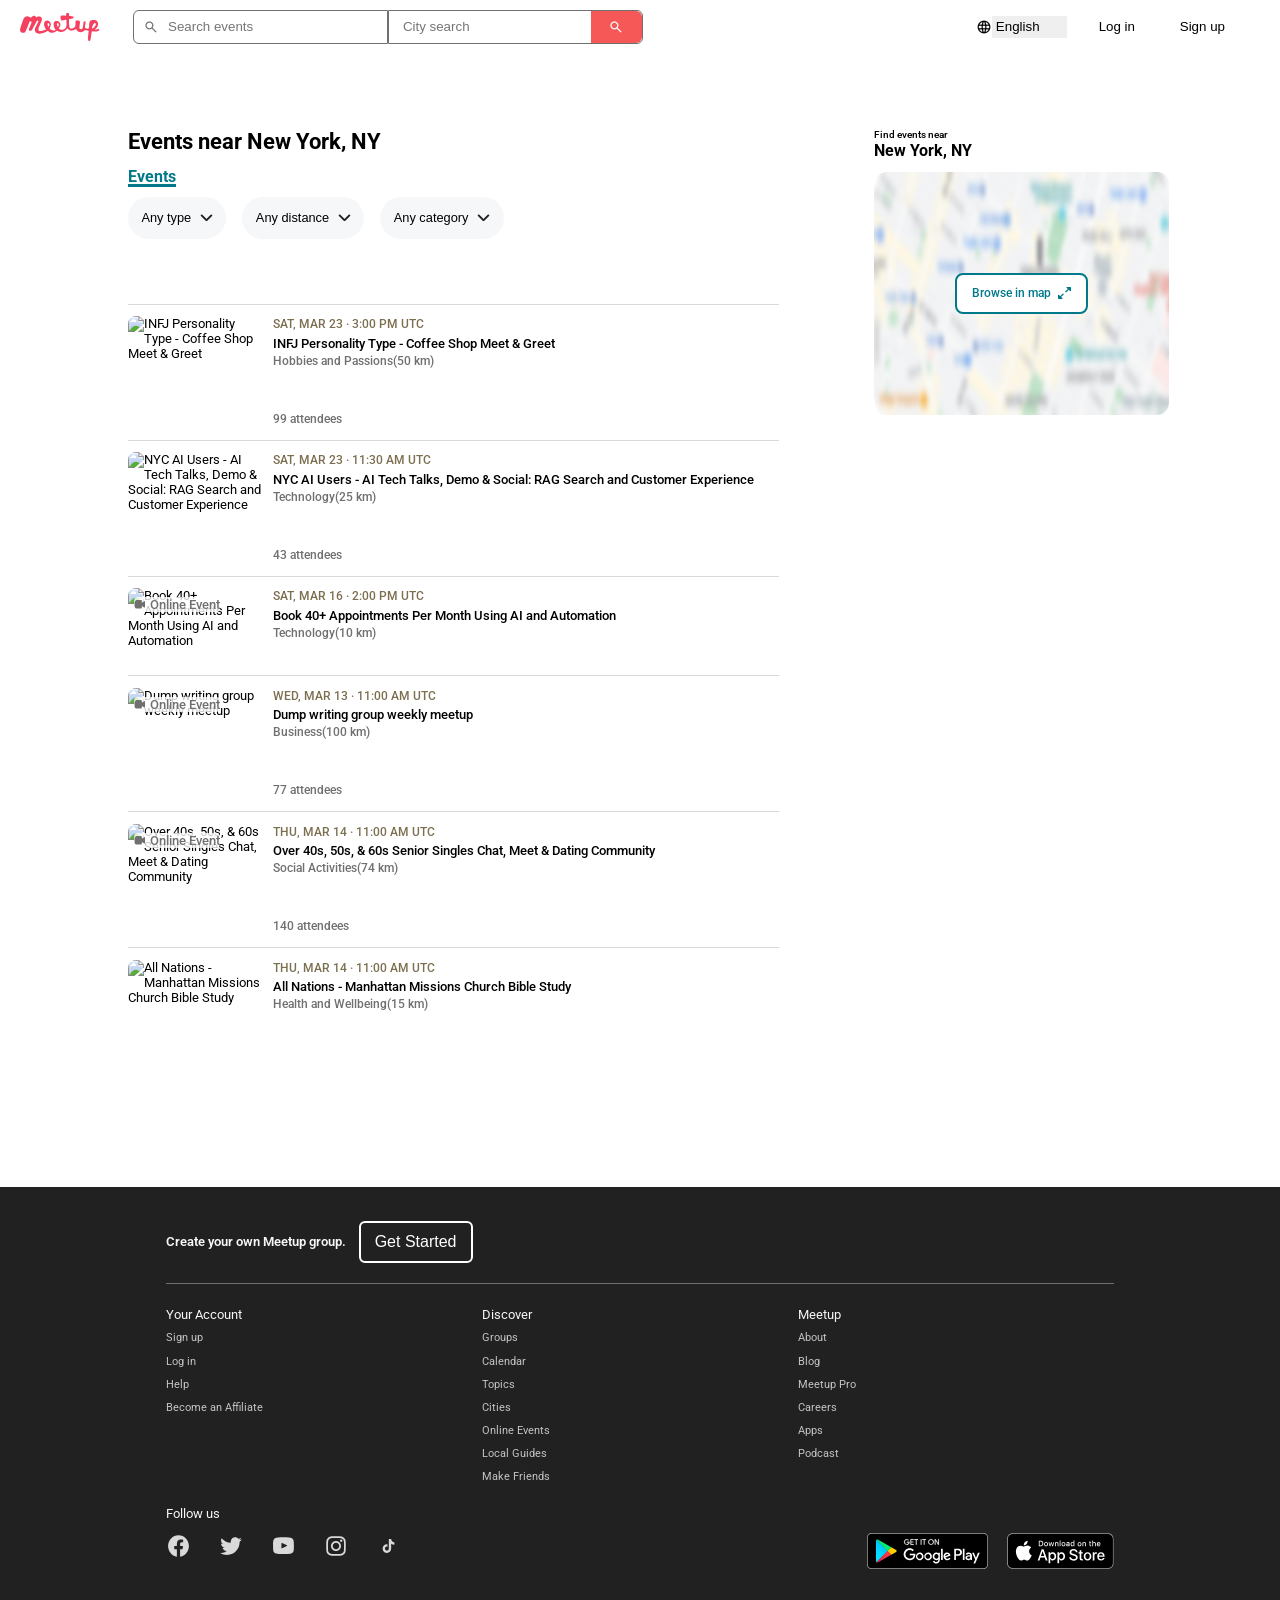
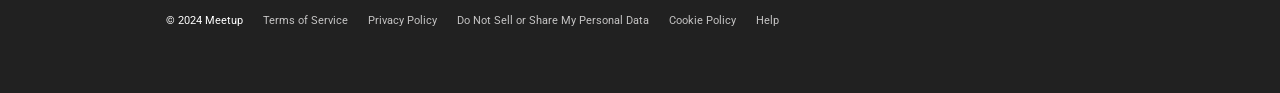
==== commit 0f5966c3: "Project ready for ICH" ====
--- a/secondPage.html
+++ b/secondPage.html
@@ -101,8 +101,10 @@
      <p>Find events near</p>
     <h3>New York, NY</h3>
 </div>
+
 <div class="mapContainer">
-    <a href=""></a>
+    <a id="openMap" href="https://www.google.com/maps?q=40.7128,-74.0060" target="_blank"> 
+Browse in map <img src="assets/icons/expand.svg" alt="icon"></a>
 </div>
 </div>
     
--- a/styles/style.css
+++ b/styles/style.css
@@ -56,7 +56,7 @@
 .leftHeader {
 display: flex;
 align-items: center;
-height: 2,7vw;
+height: 2.7vw;
 
 }
 header img {
@@ -686,12 +686,32 @@
 }
 .mapContainer {
     height: 19vw; /*285px*/
-    width: 100%;
+  
     width: 23vw; /*350px*/
     margin-top: 0.9vw;
     background-image: url(/assets/images/map.svg);
    background-size: cover;
     border-radius: 12px;
+    display: flex;
+    justify-content: center;
+    align-items: center;
+}
+#openMap{
+    color: rgba(0, 121, 138, 1);
+    border: 2px solid rgba(0, 121, 138, 1);
+    border-radius: 8px;
+    text-decoration: none;
+display: flex;
+align-items: center;
+gap: 0.5vw;
+padding: 0.9vw 1.2vw;
+background-color: rgba(255, 255, 255, 1);
+font-size: 0.9rem;
+font-weight: 500;
+}
+.mapContainer img {
+ width: 1vw;
+ height: 1vw;   
 }
 .textCartSecondPage {
     font-weight: 500;
